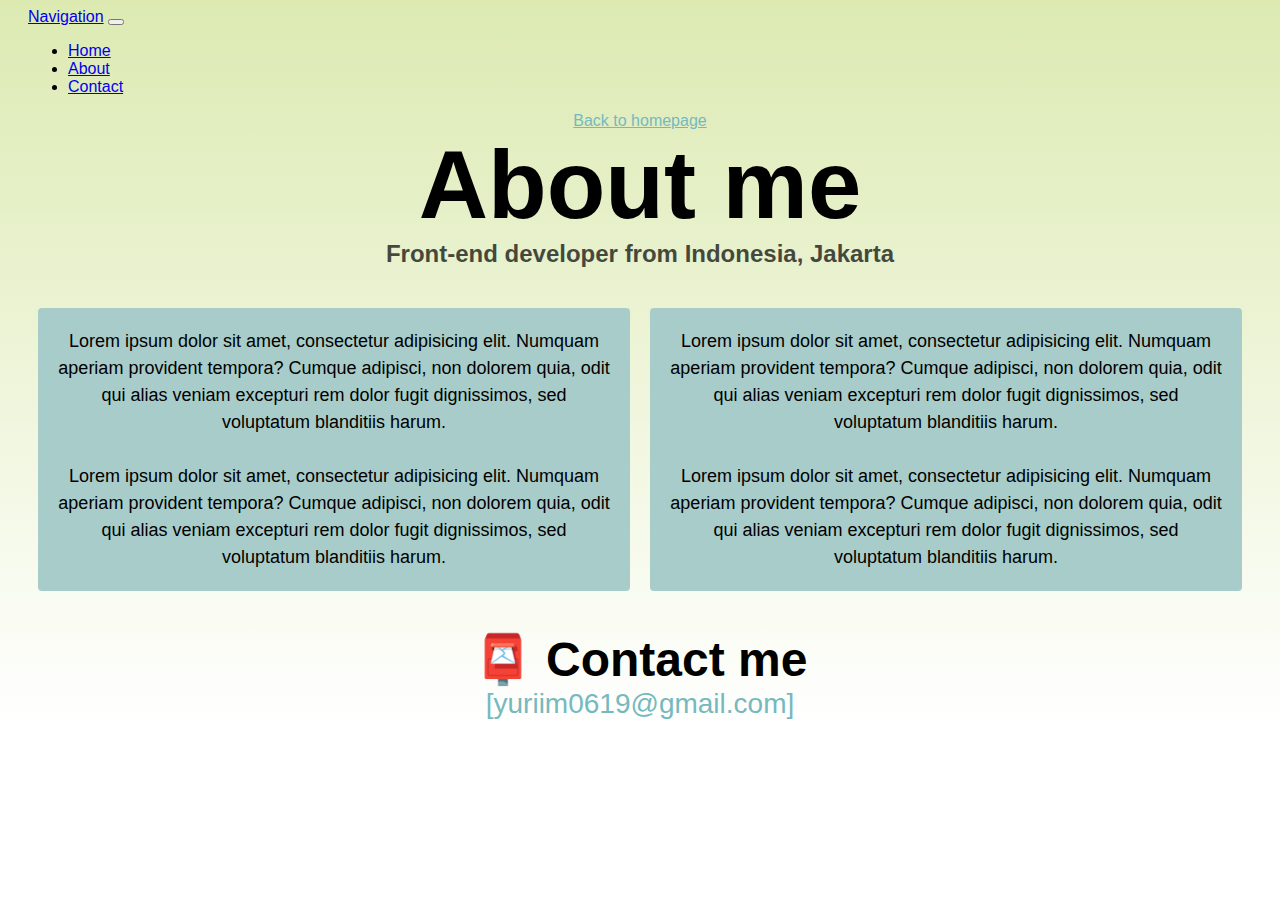
==== about.html @ 7e7a6ea1 "main" ====
<!DOCTYPE html>
<html lang="en">
  <head>
    <meta charset="UTF-8" />
    <meta http-equiv="X-UA-Compatible" content="IE=edge" />
    <meta name="viewport" content="width=device-width, initial-scale=1.0" />
    <link rel="stylesheet" href="style.css" />
    <title>About Yurina Andriani</title>
  </head>
  <body>
    <nav class="navbar navbar-expand-lg navbar-light bg-light fixed-top">
      <div class="container">
        <a class="navbar-brand" href="index.html">Navigation</a>
        <button
          class="navbar-toggler"
          type="button"
          data-bs-toggle="collapse"
          data-bs-target="#navbarNav"
          aria-controls="navbarNav"
          aria-expanded="false"
          aria-label="Toggle navigation"
        >
          <span class="navbar-toggler-icon"></span>
        </button>
        <div class="collapse navbar-collapse" id="navbarNav">
          <ul class="navbar-nav">
            <li class="nav-item">
              <a class="nav-link" aria-current="page" href="index.html">Home</a>
            </li>
            <li class="nav-item">
              <a class="nav-link active" href="about.html">About</a>
            </li>
            <li class="nav-item">
              <a class="nav-link" href="about.html#contact">Contact</a>
            </li>
          </ul>
        </div>
      </div>
    </nav>
    <a href="index.html" class="homepage-link">Back to homepage</a>
    <h1>About me</h1>
    <h3>Front-end developer from Indonesia, Jakarta</h3>
    <div class="about-paragraphs">
      <p>
        Lorem ipsum dolor sit amet, consectetur adipisicing elit. Numquam
        aperiam provident tempora? Cumque adipisci, non dolorem quia, odit qui
        alias veniam excepturi rem dolor fugit dignissimos, sed voluptatum
        blanditiis harum.
        <br />
        <br />
        Lorem ipsum dolor sit amet, consectetur adipisicing elit. Numquam
        aperiam provident tempora? Cumque adipisci, non dolorem quia, odit qui
        alias veniam excepturi rem dolor fugit dignissimos, sed voluptatum
        blanditiis harum.
      </p>
      <p>
        Lorem ipsum dolor sit amet, consectetur adipisicing elit. Numquam
        aperiam provident tempora? Cumque adipisci, non dolorem quia, odit qui
        alias veniam excepturi rem dolor fugit dignissimos, sed voluptatum
        blanditiis harum.
        <br />
        <br />
        Lorem ipsum dolor sit amet, consectetur adipisicing elit. Numquam
        aperiam provident tempora? Cumque adipisci, non dolorem quia, odit qui
        alias veniam excepturi rem dolor fugit dignissimos, sed voluptatum
        blanditiis harum.
      </p>
    </div>
    <div id="contact">
      <h2>📮 Contact me</h2>
      <a href="mailto:[yuriim0619@gmail.com]" class="email-link">
        [yuriim0619@gmail.com]
      </a>
    </div>
  </body>
</html>
---- style.css ----
body {
  font-family: sans-serif;
  padding: 0 20px;
  background-image: var(--gradient);
  background-repeat: no-repeat;
  min-height: calc(500px);
}

:root {
  --primary-color: #75b9be;
  --secondary-color: #a8ccc9;
  --accent-color: #b3d6c6;
  --gradient: linear-gradient(to top, white 0%, #dceab2 100%);
  --box-shadow: #c7d66d;
}

h1,
h2,
h3 {
  text-align: center;
  margin: 0;
}

h1 {
  font-size: 96px;
}

h2 {
  font-size: 48px;
}

h3 {
  font-size: 24px;
  opacity: 0.7;
}

.navigation-bar {
  margin: 12%;
}

p {
  background: var(--secondary-color);
  padding: 20px;
  border-radius: 4px;
  font-size: 18px;
  line-height: 1.5;
  text-align: center;
}

.navigation-links {
  display: flex;
  margin-top: 40px;
  justify-content: center;
}

.navigation-links a {
  margin: 20px;
  border-radius: 4px;
  padding: 20px 15px;
  text-decoration: none;
  text-transform: capitalize;
}

.contact-link {
  background: var(--primary-color);
  box-shadow: var(--box-shadow);
  color: white;
}

.about-link {
  color: var(--primary-color);
  border: 1px solid var(--primary-color);
}

.homepage-link {
  color: var(--primary-color);
  text-align: center;
  display: block;
}

.about-paragraphs {
  display: flex;
  margin: 30px 0;
}

.about-paragraphs p {
  margin: 10px;
}

.email-link {
  display: flex;
  justify-content: center;
  color: var(--primary-color);
  font-size: 28px;
  text-decoration: none;
}

.email-link:hover {
  text-decoration: underline;
}
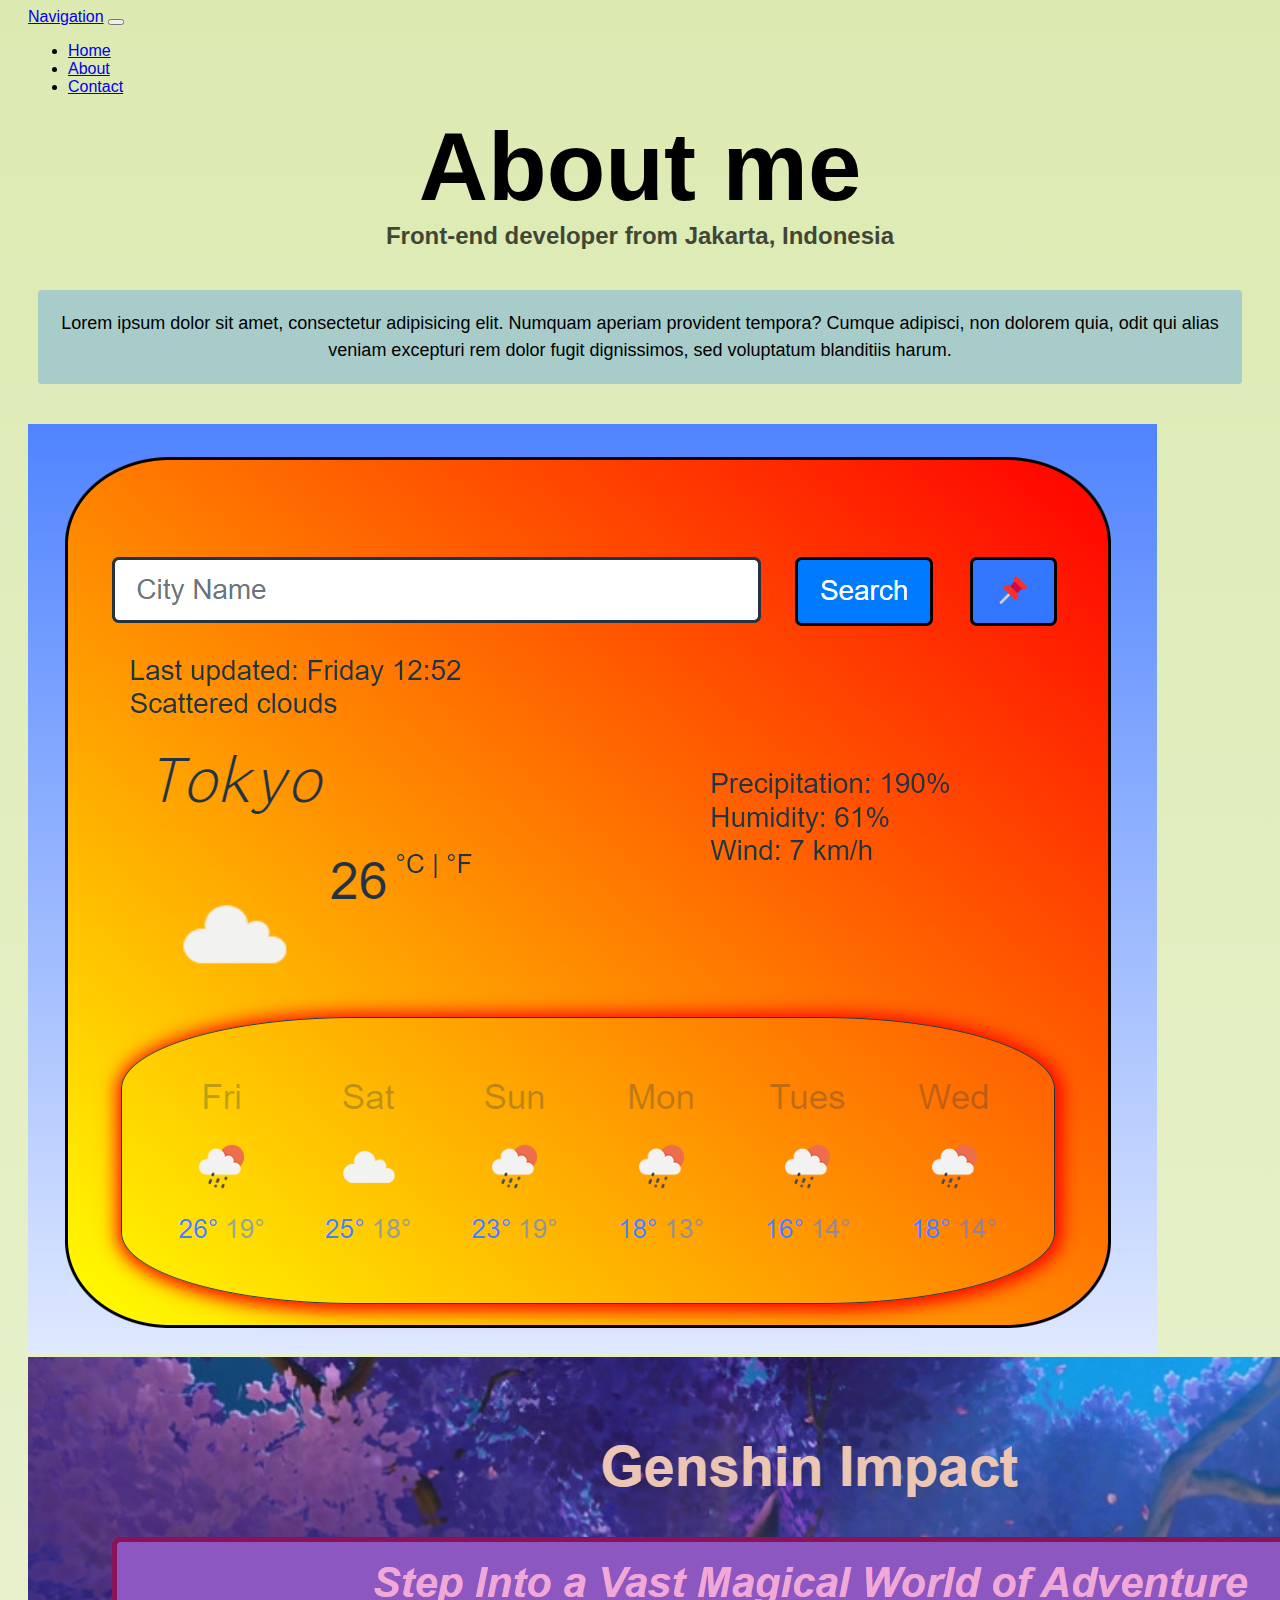
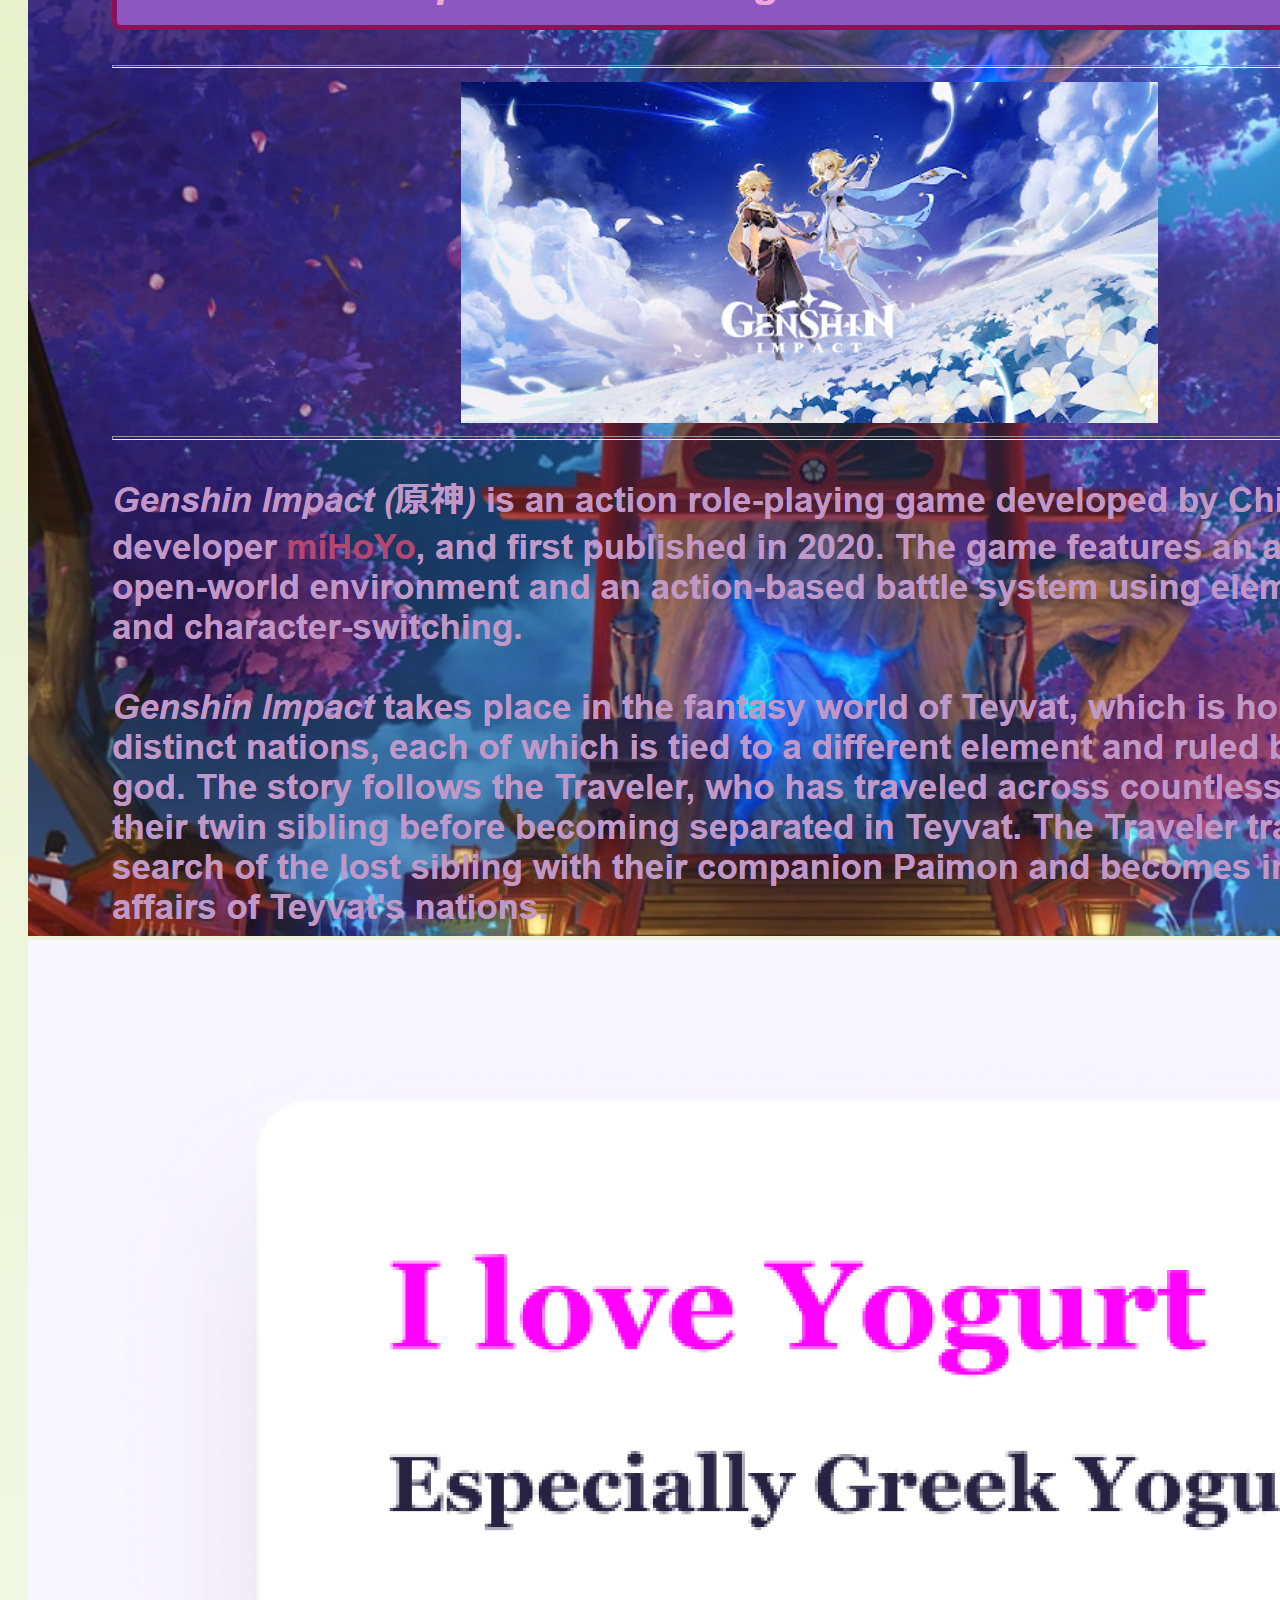
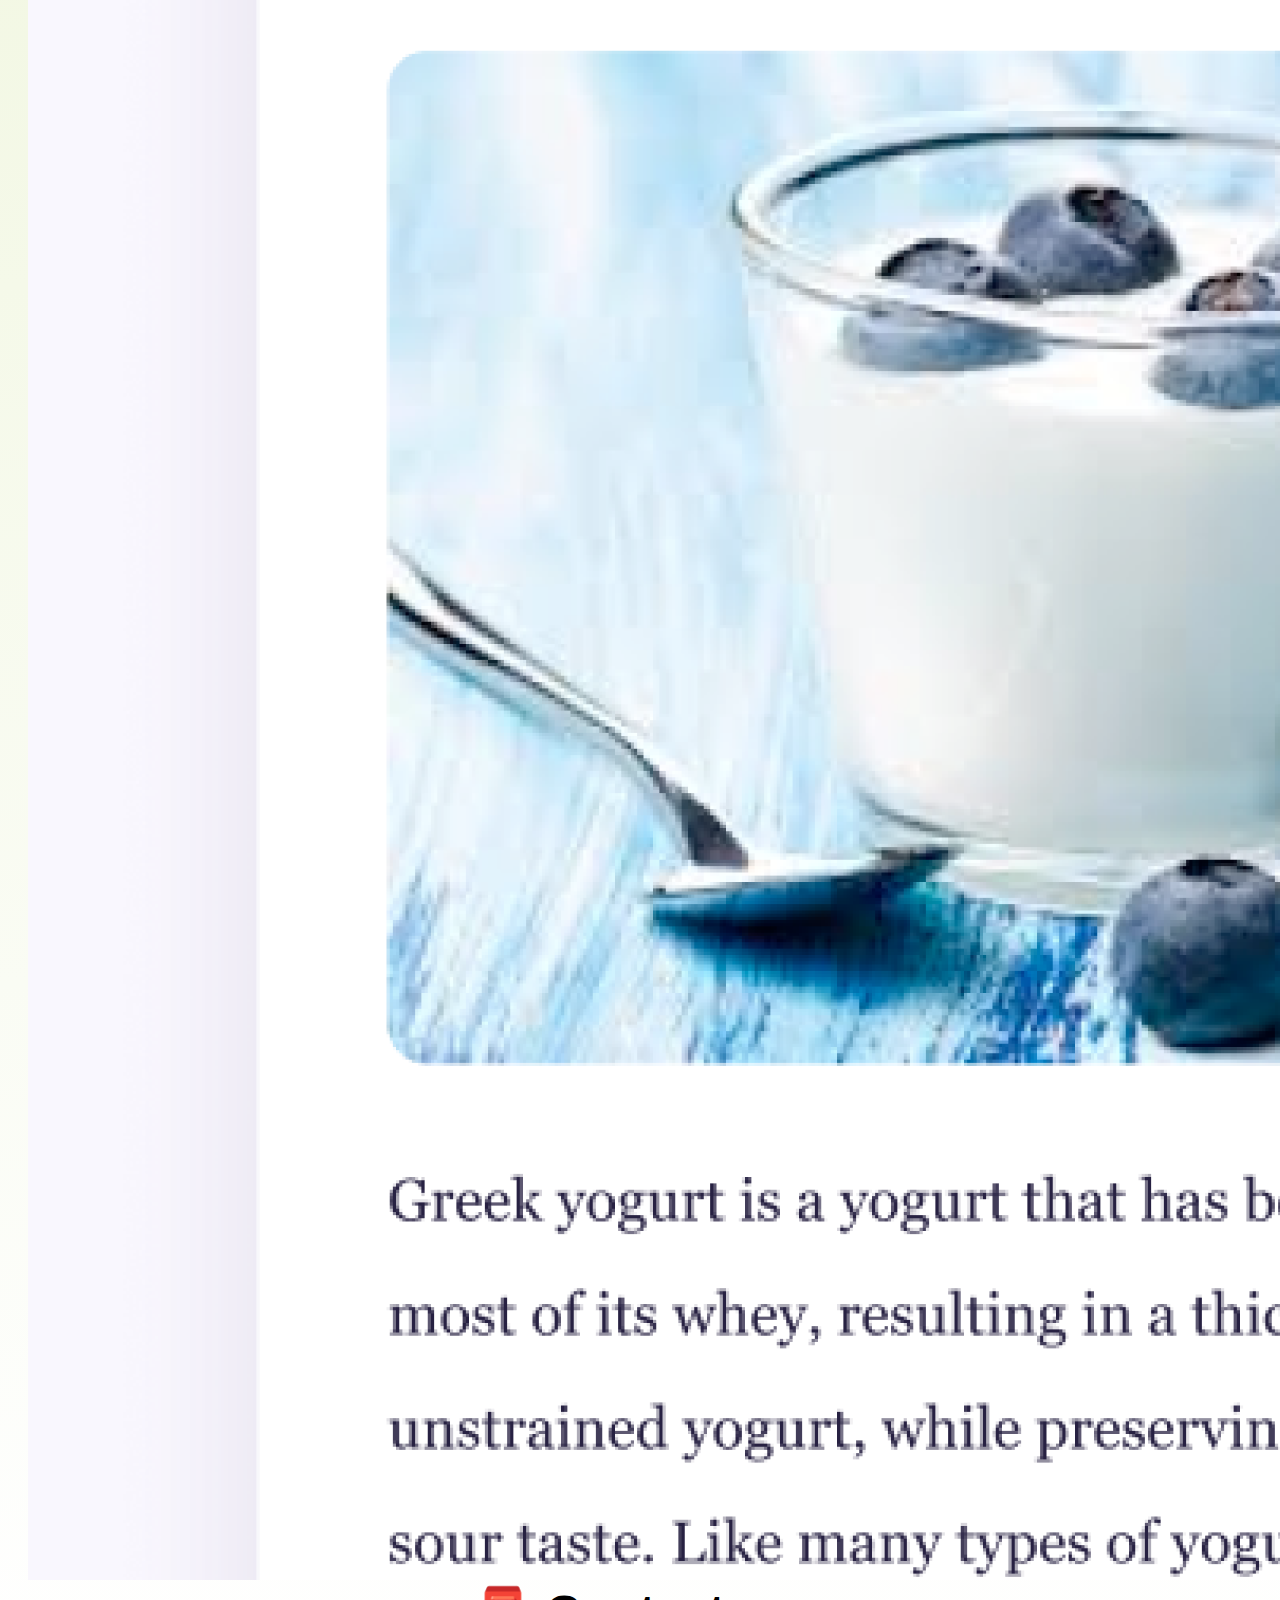
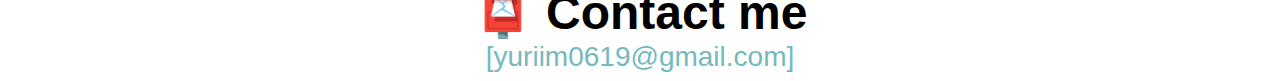
==== commit a304626b: "everything?" ====
--- a/about.html
+++ b/about.html
@@ -1,9 +1,29 @@
 <!DOCTYPE html>
 <html lang="en">
   <head>
+    <script
+      type="text/javascript"
+      src="https://codesandbox.io/public/sse-hooks/sse-hooks.f648b14c15c640a14a557113a991cb8d.js"
+    ></script>
+    <script
+      type="text/javascript"
+      src="https://codesandbox.io/static/js/banner.be879265d.js"
+    ></script>
+
     <meta charset="UTF-8" />
     <meta http-equiv="X-UA-Compatible" content="IE=edge" />
     <meta name="viewport" content="width=device-width, initial-scale=1.0" />
+    <link
+      href="https://cdn.jsdelivr.net/npm/bootstrap@5.0.0-beta2/dist/css/bootstrap.min.css"
+      rel="stylesheet"
+      integrity="sha384-BmbxuPwQa2lc/FVzBcNJ7UAyJxM6wuqIj61tLrc4wSX0szH/Ev+nYRRuWlolflfl"
+      crossorigin="anonymous"
+    />
+    <script
+      src="https://cdn.jsdelivr.net/npm/bootstrap@5.0.0-beta2/dist/js/bootstrap.bundle.min.js"
+      integrity="sha384-b5kHyXgcpbZJO/tY9Ul7kGkf1S0CWuKcCD38l8YkeH8z8QjE0GmW1gYU5S9FOnJ0"
+      crossorigin="anonymous"
+    ></script>
     <link rel="stylesheet" href="style.css" />
     <title>About Yurina Andriani</title>
   </head>
@@ -37,34 +57,34 @@
         </div>
       </div>
     </nav>
-    <a href="index.html" class="homepage-link">Back to homepage</a>
-    <h1>About me</h1>
-    <h3>Front-end developer from Indonesia, Jakarta</h3>
-    <div class="about-paragraphs">
+    <h1 class="text-center">About me</h1>
+    <h3 class="text-center">Front-end developer from Jakarta, Indonesia</h3>
+    <div class="about-paragraphs text-center">
       <p>
         Lorem ipsum dolor sit amet, consectetur adipisicing elit. Numquam
         aperiam provident tempora? Cumque adipisci, non dolorem quia, odit qui
         alias veniam excepturi rem dolor fugit dignissimos, sed voluptatum
         blanditiis harum.
-        <br />
-        <br />
-        Lorem ipsum dolor sit amet, consectetur adipisicing elit. Numquam
-        aperiam provident tempora? Cumque adipisci, non dolorem quia, odit qui
-        alias veniam excepturi rem dolor fugit dignissimos, sed voluptatum
-        blanditiis harum.
       </p>
-      <p>
-        Lorem ipsum dolor sit amet, consectetur adipisicing elit. Numquam
-        aperiam provident tempora? Cumque adipisci, non dolorem quia, odit qui
-        alias veniam excepturi rem dolor fugit dignissimos, sed voluptatum
-        blanditiis harum.
-        <br />
-        <br />
-        Lorem ipsum dolor sit amet, consectetur adipisicing elit. Numquam
-        aperiam provident tempora? Cumque adipisci, non dolorem quia, odit qui
-        alias veniam excepturi rem dolor fugit dignissimos, sed voluptatum
-        blanditiis harum.
-      </p>
+    </div>
+    <div class="container">
+      <div class="row">
+        <div class="col-sm-4">
+          <img
+            src="images/weatherapp.png"
+            class="img-fluid p-2 shadow rounded"
+          />
+        </div>
+        <div class="col-sm-4">
+          <img
+            src="images/genshinImpact.png"
+            class="img-fluid p-2 shadow rounded"
+          />
+        </div>
+        <div class="col-sm-4">
+          <img src="images/yogurt.png" class="img-fluid p-2 shadow rounded" />
+        </div>
+      </div>
     </div>
     <div id="contact">
       <h2>📮 Contact me</h2>
--- a/style.css
+++ b/style.css
@@ -47,6 +47,23 @@
   text-align: center;
 }
 
+.primary-link {
+  border-radius: 4px;
+  padding: 20px 15px;
+  text-decoration: none;
+  text-transform: capitalize;
+  background: var(--primary-color);
+  box-shadow: var(--box-shadow);
+  color: white;
+  position: relative;
+  left: 180px;
+}
+
+.mb-3 {
+  font-style: italic;
+  color: var(--primary-color);
+}
+
 .navigation-links {
   display: flex;
   margin-top: 40px;
@@ -61,6 +78,15 @@
   text-transform: capitalize;
 }
 
+.contact-link,
+.about-link {
+  padding: 5px 10px;
+  border-radius: 10%;
+  width: 10%;
+  text-align: center;
+  font-size: 20px;
+}
+
 .contact-link {
   background: var(--primary-color);
   box-shadow: var(--box-shadow);
@@ -69,7 +95,7 @@
 
 .about-link {
   color: var(--primary-color);
-  border: 1px solid var(--primary-color);
+  border: 2px solid var(--primary-color);
 }
 
 .homepage-link {
